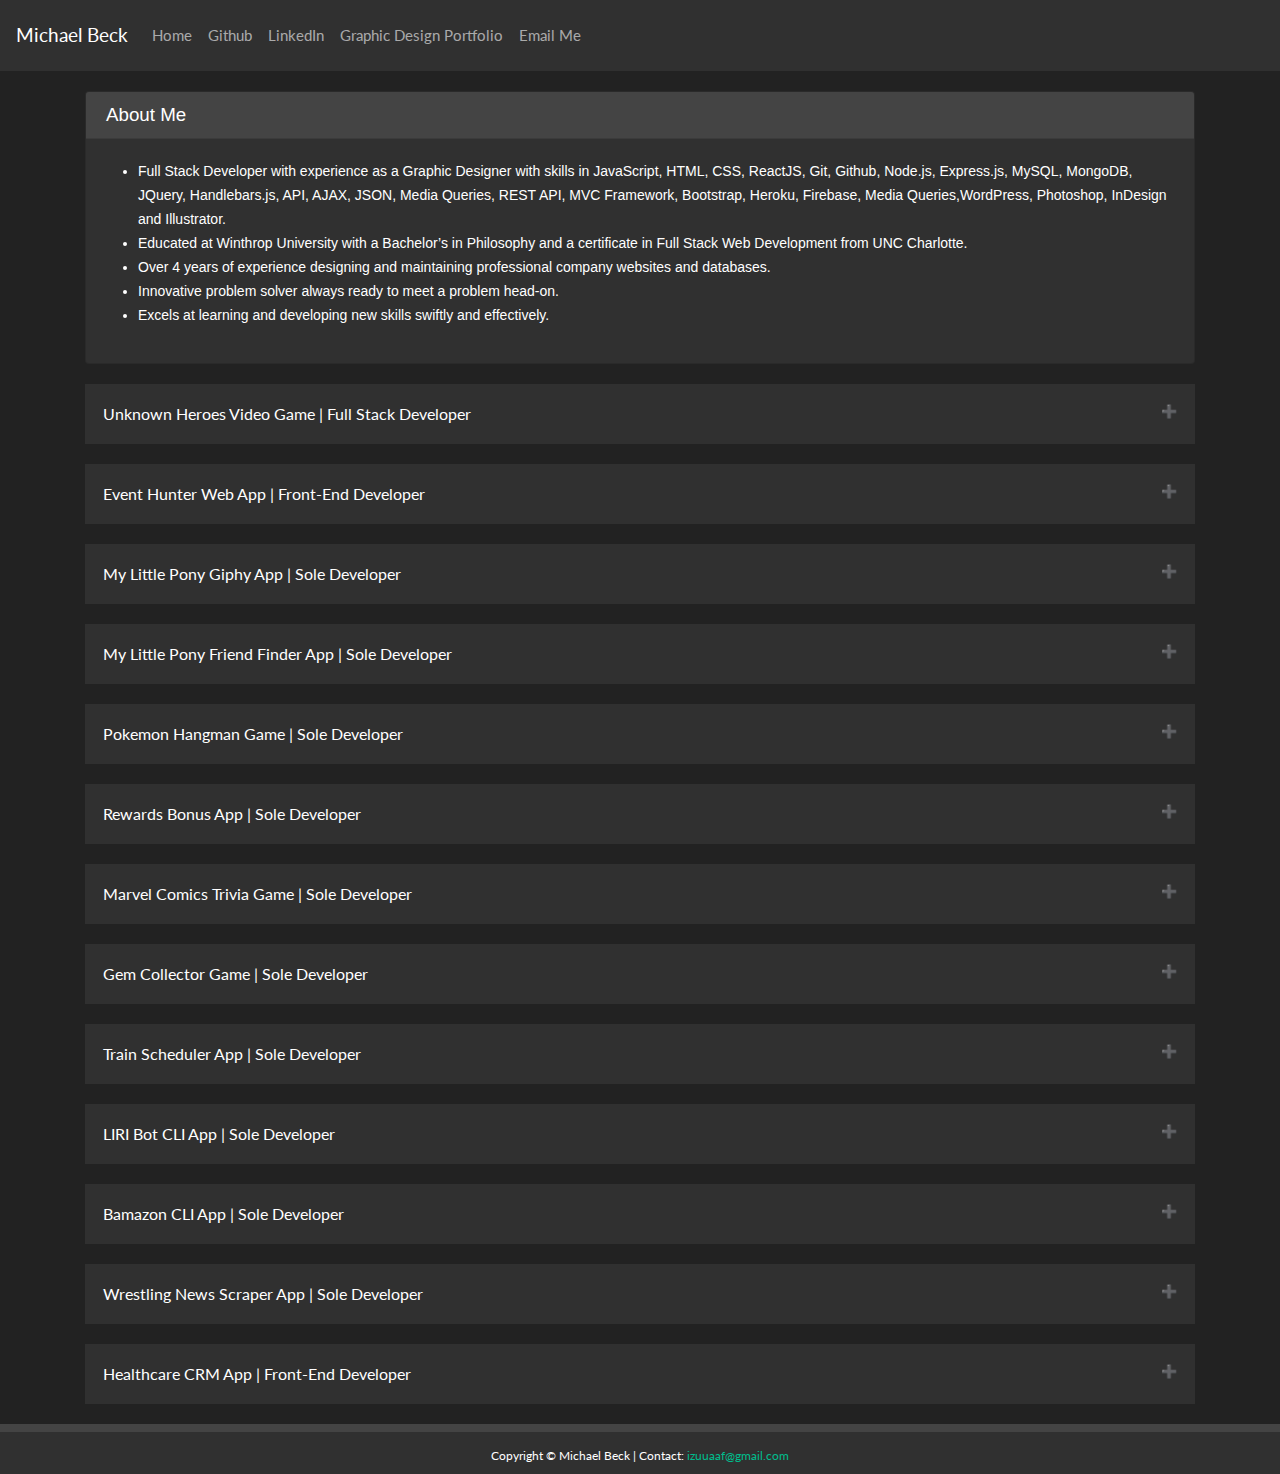
==== index.html @ b2ec30f9 "Fixed a missing div." ====
<!doctype html>
<html lang="en-us">

<head>
    <meta charset="UTF-8">
    <meta name="viewport" content="width=device-width, initial-scale=1.0">
    <title>About | Michael Beck</title>
    <!-- Reset CSS -->
    <link rel="stylesheet" type="text/css" href="assets/css/style.css">
    <!-- Added a link to Bootstrap-->
    <link rel="stylesheet" href="https://maxcdn.bootstrapcdn.com/bootstrap/4.0.0/css/bootstrap.min.css">
    <link rel="stylesheet" type="text/css" href="./assets/css/bootstrap.min.css">
    <script src="https://cdnjs.cloudflare.com/ajax/libs/jquery/3.2.1/jquery.min.js"></script>
</head>

<body>
    <nav class="navbar navbar-expand-lg navbar-dark bg-dark">
        <a class="navbar-brand" href="#">Michael Beck</a>
        <button class="navbar-toggler" type="button" data-toggle="collapse" data-target="#navbarText"
            aria-controls="navbarText" aria-expanded="false" aria-label="Toggle navigation">
            <span class="navbar-toggler-icon"></span>
        </button>
        <div class="collapse navbar-collapse" id="navbarText">
            <ul class="navbar-nav mr-auto">
                <li class="nav-item" style="color: #000000">
                    <a class="nav-link" href="#">Home</a>
                </li>
                <li class="nav-item">
                    <a class="nav-link" href="https://github.com/izuua" target="_blank">Github</a>
                </li>
                <li class="nav-item">
                    <a class="nav-link" href="https://www.linkedin.com/in/michael-beck-8781a6107/"
                        target="_blank">LinkedIn</a>
                </li>
                <li class="nav-item">
                    <a class="nav-link" href="https://izuuaaf.myportfolio.com/" target="_blank">Graphic Design
                        Portfolio</a>
                </li>
                <li class="nav-item">
                    <a class="nav-link" href="mailto:izuuaaf@gmail.com">Email Me</a>
                </li>
            </ul>
        </div>
    </nav>


    <!-- <div id="main-container" class="container"> -->
    <section class="main-section">
        <div class='container'>
            <div class='row'>
                <div class='col-sm'>
                    <div class="card">
                        <h5 class="card-header">About Me</h5>
                        <div class="card-body">
                            <ul>
                                <li>Full Stack Developer with experience as a Graphic Designer with skills in
                                    JavaScript, HTML, CSS, ReactJS, Git, Github, Node.js, Express.js, MySQL, MongoDB,
                                    JQuery, Handlebars.js, API, AJAX, JSON, Media Queries, REST API, MVC Framework,
                                    Bootstrap, Heroku, Firebase, Media Queries,WordPress, Photoshop, InDesign and
                                    Illustrator.
                                </li>
                                <li>Educated at Winthrop University with a Bachelor’s in Philosophy and a certificate in
                                    Full Stack Web Development from UNC Charlotte.
                                </li>
                                <li>Over 4 years of experience designing and maintaining professional company websites
                                    and databases.
                                </li>
                                <li>Innovative problem solver always ready to meet a problem head-on.
                                </li>
                                <li>Excels at learning and developing new skills swiftly and effectively.
                                </li>
                            </ul>
                        </div>
                    </div>
                </div>
            </div>
        </div>
    </section>


    <div class='container'>
        <div class='row'>
            <div class='col-sm'>
                <button type="button" class="collapsible">Unknown Heroes Video Game | Full Stack Developer</button>
                <div class="content">
                    <!-- <a href="https://izuua.github.io/TriviaGame/">
                        <img src="assets/images/abstract-q-c-640-480-8.jpg" alt="Unknown Heroes"></a> -->
                    <p>A fantasy RPG game where users fight monsters using Unknown Heroes in turn-based combat.</p>
                    <ul>
                        <li>GitHub: <a href='https://github.com/izuua/unknown-heroes'
                                target="_blank">https://github.com/izuua/unknown-heroes</a></li>
                        <li>Demo: <a href='https://unknownheroes.herokuapp.com/'
                                target="_blank">https://unknownheroes.herokuapp.com/</a></li>
                        <li>Role: Core responsibilities entailed back-end game logic, sending data from the back-end to
                            the front-end, database management, state management and battle animations.</li>
                        <li> Utilized:
                            <ul>
                                <li>React.js</li>
                                <li>JavaScript</li>
                                <li>HTML</li>
                                <li>CSS</li>
                                <li>Node.js</li>
                                <li>Express.js</li>
                                <li>Passport.js</li>
                                <li>API</li>
                                <li>AJAX</li>
                                <li>MongoDB</li>
                                <li>Heroku</li>
                                <li>REST API</li>
                                <li>MVC Framework</li>
                            </ul>
                        </li>
                    </ul>
                </div>
            </div>
        </div>
    </div>

    <div class='container'>
        <div class='row'>
            <div class='col-sm'>
                <button type="button" class="collapsible">Event Hunter Web App | Front-End Developer</button>
                <div class="content">
                    <p>A user-friendly app designed to search for events using Ticketmaster API. After finding an event,
                        users can purchase tickets.</p>
                    <ul>
                        <li>GitHub: <a href='https://github.com/izuua/Event-Hunter'
                                target="_blank">https://github.com/izuua/Event-Hunter</a></li>
                        <li>Demo: <a href='https://izuua.github.io/Event-Hunter/'
                                target="_blank">https://izuua.github.io/Event-Hunter/</a></li>
                        <li>Core responsibilities entailed JavaScript/jQuery logic and API calls.</li>
                        <li> Utilized:
                            <ul>
                                <li>JavaScript</li>
                                <li>jQuery</li>
                                <li>HTML</li>
                                <li>CSS</li>
                                <li>API</li>
                                <li>AJAX</li>
                                <li>Bootstrap</li>
                                <li>Ticketmaster API</li>
                                <li>Google Maps API</li>
                            </ul>
                        </li>
                    </ul>
                </div>
            </div>
        </div>
    </div>

    <div class='container'>
        <div class='row'>
            <div class='col-sm'>
                <button type="button" class="collapsible">My Little Pony Giphy App | Sole
                    Developer</button>
                <div class="content">
                    <p>A cute app that displays MLP gifs from the Giphy API.</p>
                    <ul>
                        <li>GitHub: <a href='https://github.com/izuua/giphy-app'
                                target="_blank">https://github.com/izuua/giphy-app</a></li>
                        <li>Demo: <a href='https://izuua.github.io/giphy-app/'
                                target="_blank">https://izuua.github.io/giphy-app/</a></li>
                        <li>Core responsibilities entailed creating a friendly app to grab My Little Pony gifs from the
                            Giphy API.</li>
                        <li> Utilized:
                            <ul>
                                <li>JavaScript</li>
                                <li>jQuery</li>
                                <li>HTML</li>
                                <li>CSS</li>
                                <li>API</li>
                                <li>AJAX</li>
                                <li>Bootstrap</li>
                                <li>Giphy API</li>
                            </ul>
                        </li>
                    </ul>
                </div>
            </div>
        </div>
    </div>

    <div class='container'>
        <div class='row'>
            <div class='col-sm'>
                <button type="button" class="collapsible">My Little Pony Friend Finder App | Sole
                    Developer</button>
                <div class="content">
                    <p>A cute web app that finds your best pony friend!</p>
                    <ul>
                        <li>GitHub: <a href='https://github.com/izuua/friend-finder'
                                target="_blank">https://github.com/izuua/friend-finder</a></li>
                        <li>Demo: <a href='https://powerful-everglades-79548.herokuapp.com/'
                                target="_blank">https://powerful-everglades-79548.herokuapp.com/</a></li>
                        <li>Core responsibilities entailed creating a friendly app that asks the user 10 questions and
                            then matches them to the pony which closest matches their personality.</li>
                        <li> Utilized:
                            <ul>
                                <li>JavaScript</li>
                                <li>jQuery</li>
                                <li>HTML</li>
                                <li>CSS</li>
                                <li>API</li>
                                <li>AJAX</li>
                                <li>Bootstrap</li>
                                <li>Node.js</li>
                                <li>Express.js</li>
                                <li>Heroku</li>
                                <li>REST API</li>
                            </ul>
                        </li>
                    </ul>
                </div>
            </div>
        </div>
    </div>

    <div class='container'>
        <div class='row'>
            <div class='col-sm'>
                <button type="button" class="collapsible">Pokemon Hangman Game | Sole Developer</button>
                <div class="content">
                    <p>A Pokemon guessing game with the first 151 pokemon.</p>
                    <ul>
                        <li>GitHub: <a href='https://github.com/izuua/Word-Guess-Game'
                                target="_blank">https://github.com/izuua/Word-Guess-Game</a></li>
                        <li>Demo: <a href='https://izuua.github.io/Word-Guess-Game/'
                                target="_blank">https://izuua.github.io/Word-Guess-Game/</a></li>
                        <li>Core responsibilities entailed creating a game where players type a letter and then the game
                            checks this letter against the current Pokemon.</li>
                        <li> Utilized:
                            <ul>
                                <li>JavaScript</li>
                                <li>HTML</li>
                                <li>CSS</li>
                            </ul>
                        </li>
                    </ul>
                </div>
            </div>
        </div>
    </div>

    <div class='container'>
        <div class='row'>
            <div class='col-sm'>
                <button type="button" class="collapsible">Rewards Bonus App | Sole Developer</button>
                <div class="content">
                    <p>An app that keeps track of rewards for customers based on the amount of money spent on a
                        transaction.</p>
                    <ul>
                        <li>GitHub: <a href='https://github.com/izuua/rewards-solution'
                                target="_blank">https://github.com/izuua/rewards-solution</a></li>
                        <li>Demo: <a href='https://izuua.github.io/rewards-solution/'
                                target="_blank">https://izuua.github.io/rewards-solution/</a></li>
                        <li>Core responsibilities entailed reading a JSON file and calculating reward points based on
                            transactional amounts.</li>
                        <li> Utilized:
                            <ul>
                                <li>JavaScript</li>
                                <li>React</li>
                                <li>HTML</li>
                                <li>CSS</li>
                                <li>JSON</li>
                            </ul>
                        </li>
                    </ul>
                </div>
            </div>
        </div>
    </div>

    <div class='container'>
        <div class='row'>
            <div class='col-sm'>
                <button type="button" class="collapsible">Marvel Comics Trivia Game | Sole Developer</button>
                <div class="content">
                    <p>A trivia game where the user selects the correct answer from a list of possible answers and then
                        the app shows the results of the quiz.</p>
                    <ul>
                        <li>GitHub: <a href='https://github.com/izuua/TriviaGame'
                                target="_blank">https://github.com/izuua/TriviaGame</a></li>
                        <li>Demo: <a href='https://izuua.github.io/TriviaGame/'
                                target="_blank">https://izuua.github.io/TriviaGame/</a></li>
                        <li>Core responsibilities entailed creating a time based quiz where you have 10 seconds to
                            choose a correct answer.</li>
                        <li> Utilized:
                            <ul>
                                <li>JavaScript</li>
                                <li>jQuery</li>
                                <li>HTML</li>
                                <li>CSS</li>
                                <li>Bootstrap</li>
                            </ul>
                        </li>
                    </ul>
                </div>
            </div>
        </div>
    </div>

    <div class='container'>
        <div class='row'>
            <div class='col-sm'>
                <button type="button" class="collapsible">Gem Collector Game | Sole Developer</button>
                <div class="content">
                    <p>A gem collecting game where you have to collect a certain amount of points.</p>
                    <ul>
                        <li>GitHub: <a href='https://github.com/izuua/Unit-4-Game'
                                target="_blank">https://github.com/izuua/Unit-4-Game</a></li>
                        <li>Demo: <a href='https://izuua.github.io/Unit-4-Game/'
                                target="_blank">https://izuua.github.io/Unit-4-Game/</a></li>
                        <li>Core responsibilities entailed creating a game that kept track of the user's score and
                            matched it against the target score.</li>
                        <li> Utilized:
                            <ul>
                                <li>JavaScript</li>
                                <li>jQuery</li>
                                <li>HTML</li>
                                <li>CSS</li>
                                <li>Bootstrap</li>
                            </ul>
                        </li>
                    </ul>
                </div>
            </div>
        </div>
    </div>

    <div class='container'>
        <div class='row'>
            <div class='col-sm'>
                <button type="button" class="collapsible">Train Scheduler App | Sole Developer</button>
                <div class="content">
                    <p>An app that displays train schedules.</p>
                    <ul>
                        <li>GitHub: <a href='https://github.com/izuua/Train-Scheduler'
                                target="_blank">https://github.com/izuua/Train-Scheduler</a></li>
                        <li>Demo: <a href='https://izuua.github.io/Train-Scheduler/'
                                target="_blank">https://izuua.github.io/Train-Scheduler/</a></li>
                        <li>Core responsibilities entailed creating an app that displays a train schedule and allows
                            users to add trains to the database.</li>
                        <li> Utilized:
                            <ul>
                                <li>JavaScript</li>
                                <li>jQuery</li>
                                <li>HTML</li>
                                <li>CSS</li>
                                <li>Bootstrap</li>
                                <li>Firebase</li>
                                <li>Moment.js</li>
                            </ul>
                        </li>
                    </ul>
                </div>
            </div>
        </div>
    </div>

    <div class='container'>
        <div class='row'>
            <div class='col-sm'>
                <button type="button" class="collapsible">LIRI Bot CLI App | Sole Developer</button>
                <div class="content">
                    <p>A CLI app to search Spotify for songs, Bands in Town for concerts and OMDB for movies.</p>
                    <ul>
                        <li>GitHub: <a href='https://github.com/izuua/LIRI-bot'
                                target="_blank">https://github.com/izuua/LIRI-bot</a></li>
                        <li>Core responsibilities entailed creating a back-end CLI app that allows users to input a
                            song, band or movie and then search the correct API and give back information.</li>
                        <li> Utilized:
                            <ul>
                                <li>JavaScript</li>
                                <li>Node.js</li>
                                <li>API</li>
                                <li>Axios</li>
                                <li>Spotify API</li>
                                <li>Bands in Town API</li>
                                <li>OMDB Api</li>
                            </ul>
                        </li>
                    </ul>
                </div>
            </div>
        </div>
    </div>

    <div class='container'>
        <div class='row'>
            <div class='col-sm'>
                <button type="button" class="collapsible">Bamazon CLI App | Sole Developer</button>
                <div class="content">
                    <p>An Amazon-like storefront CLI app.</p>
                    <ul>
                        <li>GitHub: <a href='https://github.com/izuua/bamazon'
                                target="_blank">https://github.com/izuua/bamazon</a></li>
                        <li>Core responsibilities entailed creating a back-end CLI app that takes in orders from
                            customers and depletes stock from the database.</li>
                        <li> Utilized:
                            <ul>
                                <li>JavaScript</li>
                                <li>Node.js</li>
                                <li>MySQL</li>
                            </ul>
                        </li>
                    </ul>
                </div>
            </div>
        </div>
    </div>

    <div class='container'>
        <div class='row'>
            <div class='col-sm'>
                <button type="button" class="collapsible">Wrestling News Scraper App | Sole Developer</button>
                <div class="content">
                    <p>A scraper app designed to scrape wrestling news stories from <a href='https://lordsofpain.net'
                            target="_blank">Lords of Pain.</a></p>
                    <ul>
                        <li>GitHub: <a href='https://github.com/izuua/Wrestling-News-Scraper'
                                target="_blank">https://github.com/izuua/Wrestling-News-Scraper</a></li>
                        <li>Demo: <a href='https://fathomless-cove-27866.herokuapp.com/'
                                target="_blank">https://fathomless-cove-27866.herokuapp.com/</a></li>
                        <li>Core responsibilities entailed creating a app that scraped news stories and stores them in a
                            Mongo database.</li>
                        <li> Utilized:
                            <ul>
                                <li>JavaScript</li>
                                <li>jQuery</li>
                                <li>HTML</li>
                                <li>CSS</li>
                                <li>API</li>
                                <li>Axios</li>
                                <li>Bootstrap</li>
                                <li>Node.js</li>
                                <li>Express.js</li>
                                <li>MongoDB</li>
                                <li>Mongoose</li>
                                <li>MVC Framework</li>
                            </ul>
                        </li>
                    </ul>
                </div>
            </div>
        </div>
    </div>

    <div class='container'>
        <div class='row'>
            <div class='col-sm'>
                <button type="button" class="collapsible">Healthcare CRM App | Front-End Developer</button>
                <div class="content">
                    <p>A CRM app for use by a doctor's office.</p>
                    <ul>
                        <li>GitHub: <a href='https://github.com/izuua/project_2'
                                target="_blank">https://github.com/izuua/project_2</a></li>
                        <li>Demo: <a href='https://arcane-anchorage-76654.herokuapp.com/'
                                target="_blank">https://arcane-anchorage-76654.herokuapp.com/</a></li>
                        <li>Core responsibilities entailed front-end JavaScript and API calls.</li>
                        <li> Utilized:
                            <ul>
                                <li>JavaScript</li>
                                <li>HTML</li>
                                <li>CSS</li>
                                <li>API</li>
                                <li>AJAX</li>
                                <li>Bootstrap</li>
                                <li>Handlebars.js</li>
                                <li>Node.js</li>
                                <li>Express.js</li>
                                <li>MySQL</li>
                                <li>Sequelize</li>
                                <li>Heroku</li>
                                <li>REST API</li>
                                <li>MVC Framework</li>
                            </ul>
                        </li>
                    </ul>
                </div>
            </div>
        </div>
    </div>

    <footer>
        <div class="container">
            <div class='row'>
                <div class='col-sm'>
                    Copyright &copy; Michael Beck | Contact: <a href='mailto:izuuaaf@gmail.com'>izuuaaf@gmail.com</a>
                </div>
            </div>
        </div>
    </footer>

    <script src="https://maxcdn.bootstrapcdn.com/bootstrap/4.0.0/js/bootstrap.min.js"></script>
    <script src="./assets/javascript/logic.js"></script>


</body>
---- assets/css/style.css ----
body {
  font-family: Arial, "Helvetica Neue", Helvetica, sans-serif;
  font-size: 18px;
  line-height: 34px;
}

section {
  margin-top: 20px;
  font-family: Arial, "Helvetica Neue", Helvetica, sans-serif;
  font-size: 14px;
  line-height: 24px;
}

.card-title {
  font-size: 20px
}

.collapsible {
    margin-top: 20px;
    background-color: #303030;
    color: #FFFFFF;
    cursor: pointer;
    padding: 18px;
    width: 100%;
    border: none;
    text-align: left;
    outline: none;
    font-size: 16px;
    /* font-size: 5vw; */
}

.active, .collapsible:hover {
    background-color:	#444;
}
  

.content {
    background-color: #303030;
    color: #FFFFFF;
    padding: 0 18px;
    display: none;
    overflow: hidden;
    padding-top: 5px;
}

footer {
    margin-top: 20px;
    padding: 15px 0;
    clear: both;
    font-size: 12px;
    color: #FFFFFF;
    text-align: center;
    background: #303030;
    border-top: 8px solid #444;
    height: 50px;
}

.collapsible:after {
    content: '\02795';
    font-size: 13px;
    color: white;
    float: right;
    margin-left: 5px;
}
  
.active:after {
    content: "\2796"; 
}

img {
    width: 400px;
    display: block;
    margin: 10px;
    margin-left: auto;
    margin-right: auto;
    /* float: left; */
    /* padding: 30px; */
}

ul {
  padding-left: 2.5vw;
  /* padding-left: 5%; */
}
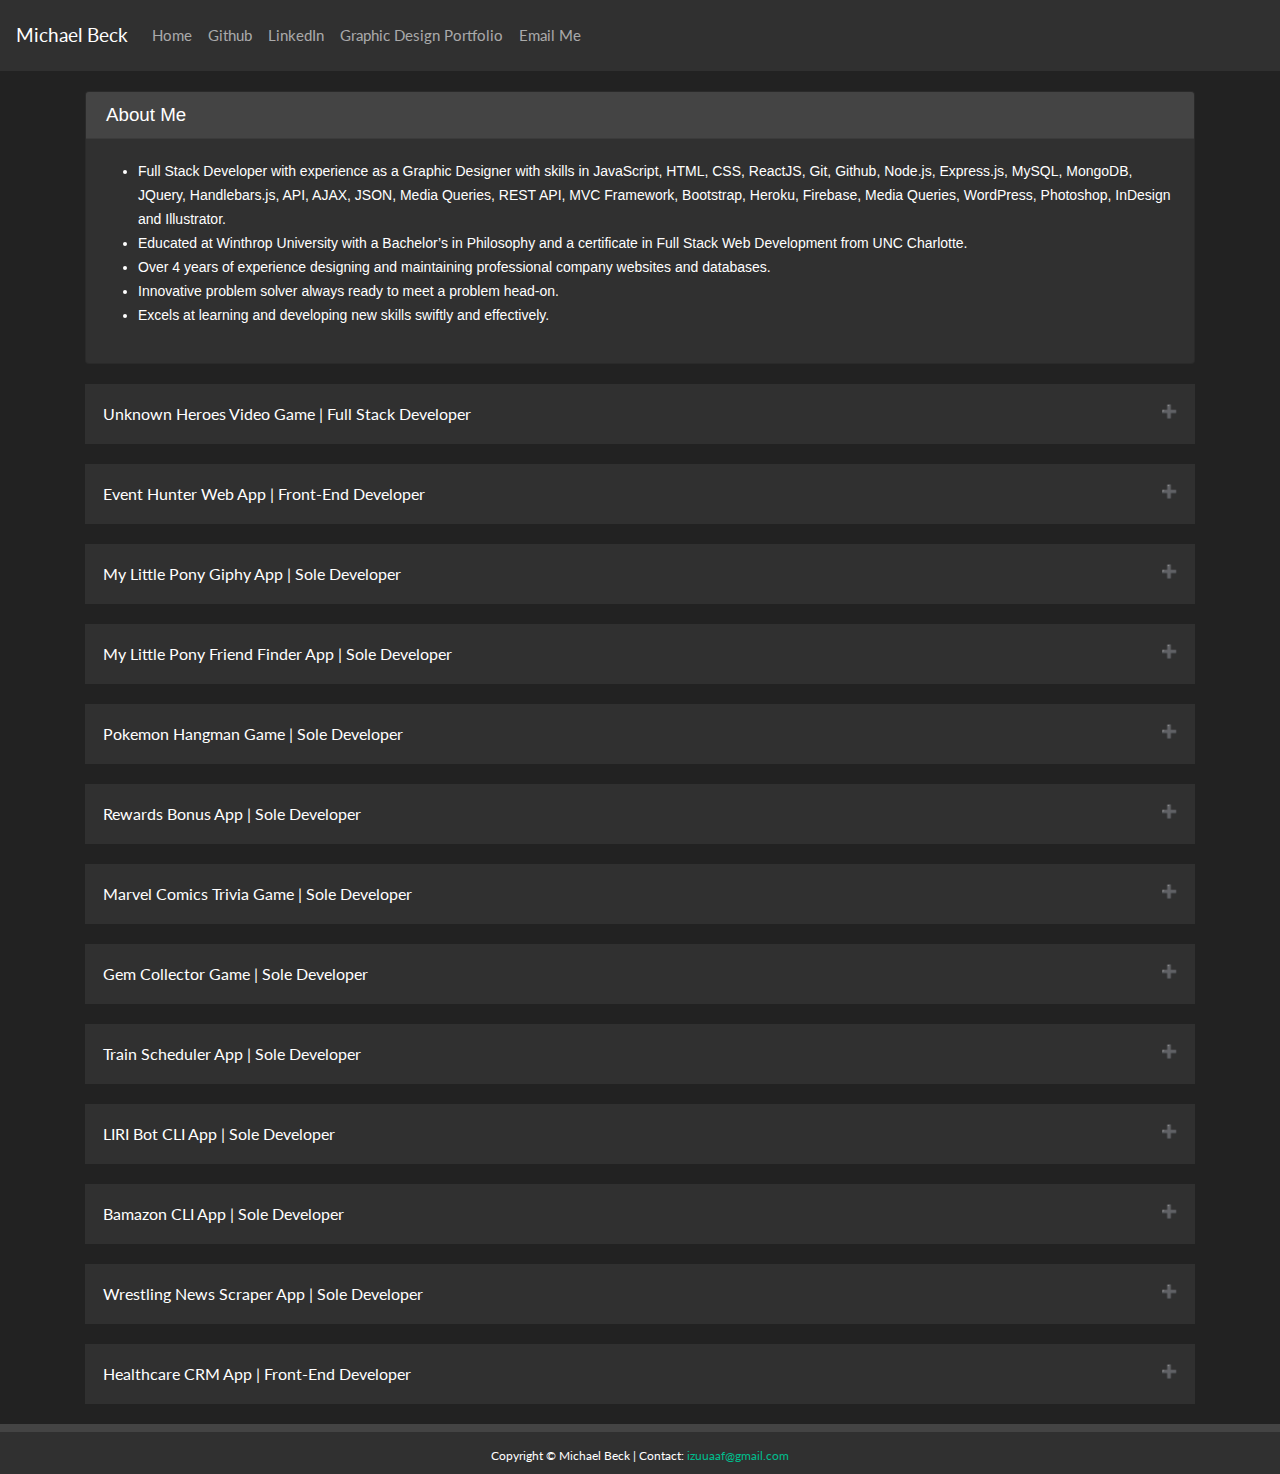
==== commit bb3733eb: "Fixed a typo in my bio." ====
--- a/index.html
+++ b/index.html
@@ -56,7 +56,7 @@
                                 <li>Full Stack Developer with experience as a Graphic Designer with skills in
                                     JavaScript, HTML, CSS, ReactJS, Git, Github, Node.js, Express.js, MySQL, MongoDB,
                                     JQuery, Handlebars.js, API, AJAX, JSON, Media Queries, REST API, MVC Framework,
-                                    Bootstrap, Heroku, Firebase, Media Queries,WordPress, Photoshop, InDesign and
+                                    Bootstrap, Heroku, Firebase, Media Queries, WordPress, Photoshop, InDesign and
                                     Illustrator.
                                 </li>
                                 <li>Educated at Winthrop University with a Bachelor’s in Philosophy and a certificate in
@@ -76,6 +76,7 @@
             </div>
         </div>
     </section>
+    <!-- </div> -->
 
 
     <div class='container'>
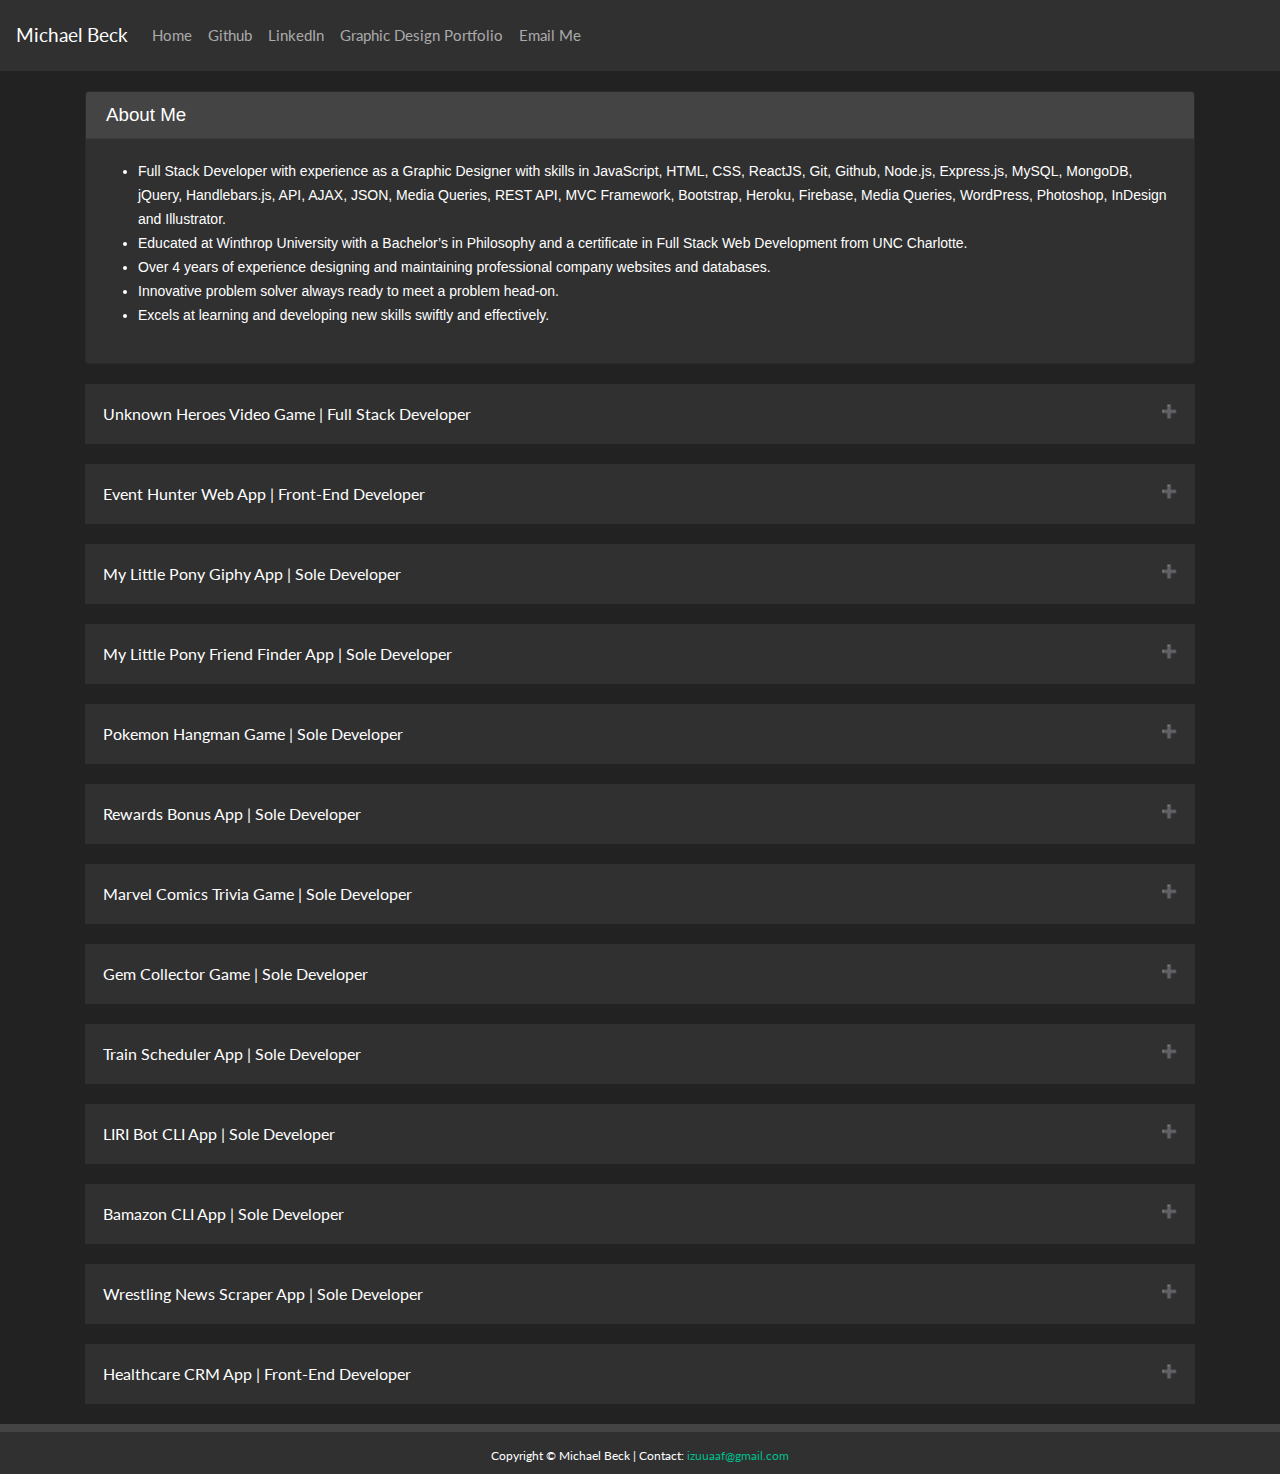
==== commit 280d6981: "Fixed a typo with my bio." ====
--- a/index.html
+++ b/index.html
@@ -55,7 +55,7 @@
                             <ul>
                                 <li>Full Stack Developer with experience as a Graphic Designer with skills in
                                     JavaScript, HTML, CSS, ReactJS, Git, Github, Node.js, Express.js, MySQL, MongoDB,
-                                    JQuery, Handlebars.js, API, AJAX, JSON, Media Queries, REST API, MVC Framework,
+                                    jQuery, Handlebars.js, API, AJAX, JSON, Media Queries, REST API, MVC Framework,
                                     Bootstrap, Heroku, Firebase, Media Queries, WordPress, Photoshop, InDesign and
                                     Illustrator.
                                 </li>
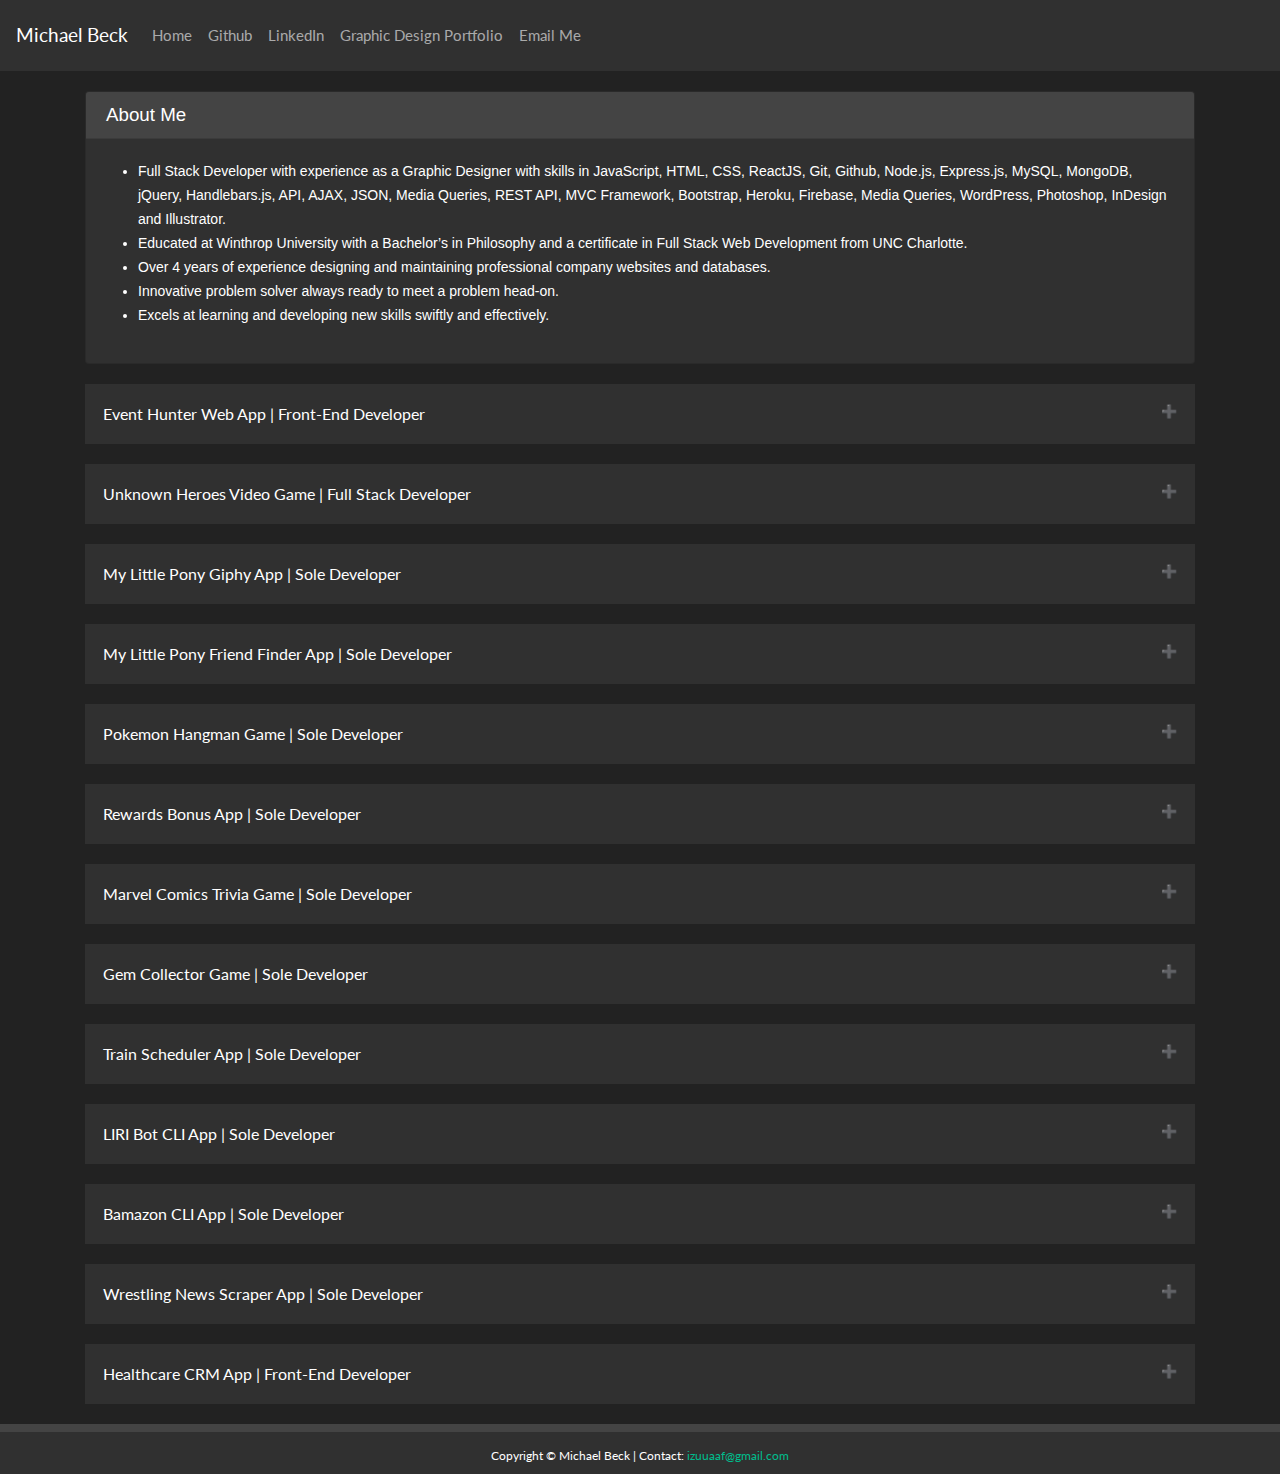
==== commit 73b4f3fd: "Changed the order of my projects." ====
--- a/index.html
+++ b/index.html
@@ -78,6 +78,37 @@
     </section>
     <!-- </div> -->
 
+    <div class='container'>
+        <div class='row'>
+            <div class='col-sm'>
+                <button type="button" class="collapsible">Event Hunter Web App | Front-End Developer</button>
+                <div class="content">
+                    <p>A user-friendly app designed to search for events using Ticketmaster API. After finding an event,
+                        users can purchase tickets.</p>
+                    <ul>
+                        <li>GitHub: <a href='https://github.com/izuua/Event-Hunter'
+                                target="_blank">https://github.com/izuua/Event-Hunter</a></li>
+                        <li>Demo: <a href='https://izuua.github.io/Event-Hunter/'
+                                target="_blank">https://izuua.github.io/Event-Hunter/</a></li>
+                        <li>Core responsibilities entailed JavaScript/jQuery logic and API calls.</li>
+                        <li> Utilized:
+                            <ul>
+                                <li>JavaScript</li>
+                                <li>jQuery</li>
+                                <li>HTML</li>
+                                <li>CSS</li>
+                                <li>API</li>
+                                <li>AJAX</li>
+                                <li>Bootstrap</li>
+                                <li>Ticketmaster API</li>
+                                <li>Google Maps API</li>
+                            </ul>
+                        </li>
+                    </ul>
+                </div>
+            </div>
+        </div>
+    </div>
 
     <div class='container'>
         <div class='row'>
@@ -120,38 +151,6 @@
     <div class='container'>
         <div class='row'>
             <div class='col-sm'>
-                <button type="button" class="collapsible">Event Hunter Web App | Front-End Developer</button>
-                <div class="content">
-                    <p>A user-friendly app designed to search for events using Ticketmaster API. After finding an event,
-                        users can purchase tickets.</p>
-                    <ul>
-                        <li>GitHub: <a href='https://github.com/izuua/Event-Hunter'
-                                target="_blank">https://github.com/izuua/Event-Hunter</a></li>
-                        <li>Demo: <a href='https://izuua.github.io/Event-Hunter/'
-                                target="_blank">https://izuua.github.io/Event-Hunter/</a></li>
-                        <li>Core responsibilities entailed JavaScript/jQuery logic and API calls.</li>
-                        <li> Utilized:
-                            <ul>
-                                <li>JavaScript</li>
-                                <li>jQuery</li>
-                                <li>HTML</li>
-                                <li>CSS</li>
-                                <li>API</li>
-                                <li>AJAX</li>
-                                <li>Bootstrap</li>
-                                <li>Ticketmaster API</li>
-                                <li>Google Maps API</li>
-                            </ul>
-                        </li>
-                    </ul>
-                </div>
-            </div>
-        </div>
-    </div>
-
-    <div class='container'>
-        <div class='row'>
-            <div class='col-sm'>
                 <button type="button" class="collapsible">My Little Pony Giphy App | Sole
                     Developer</button>
                 <div class="content">
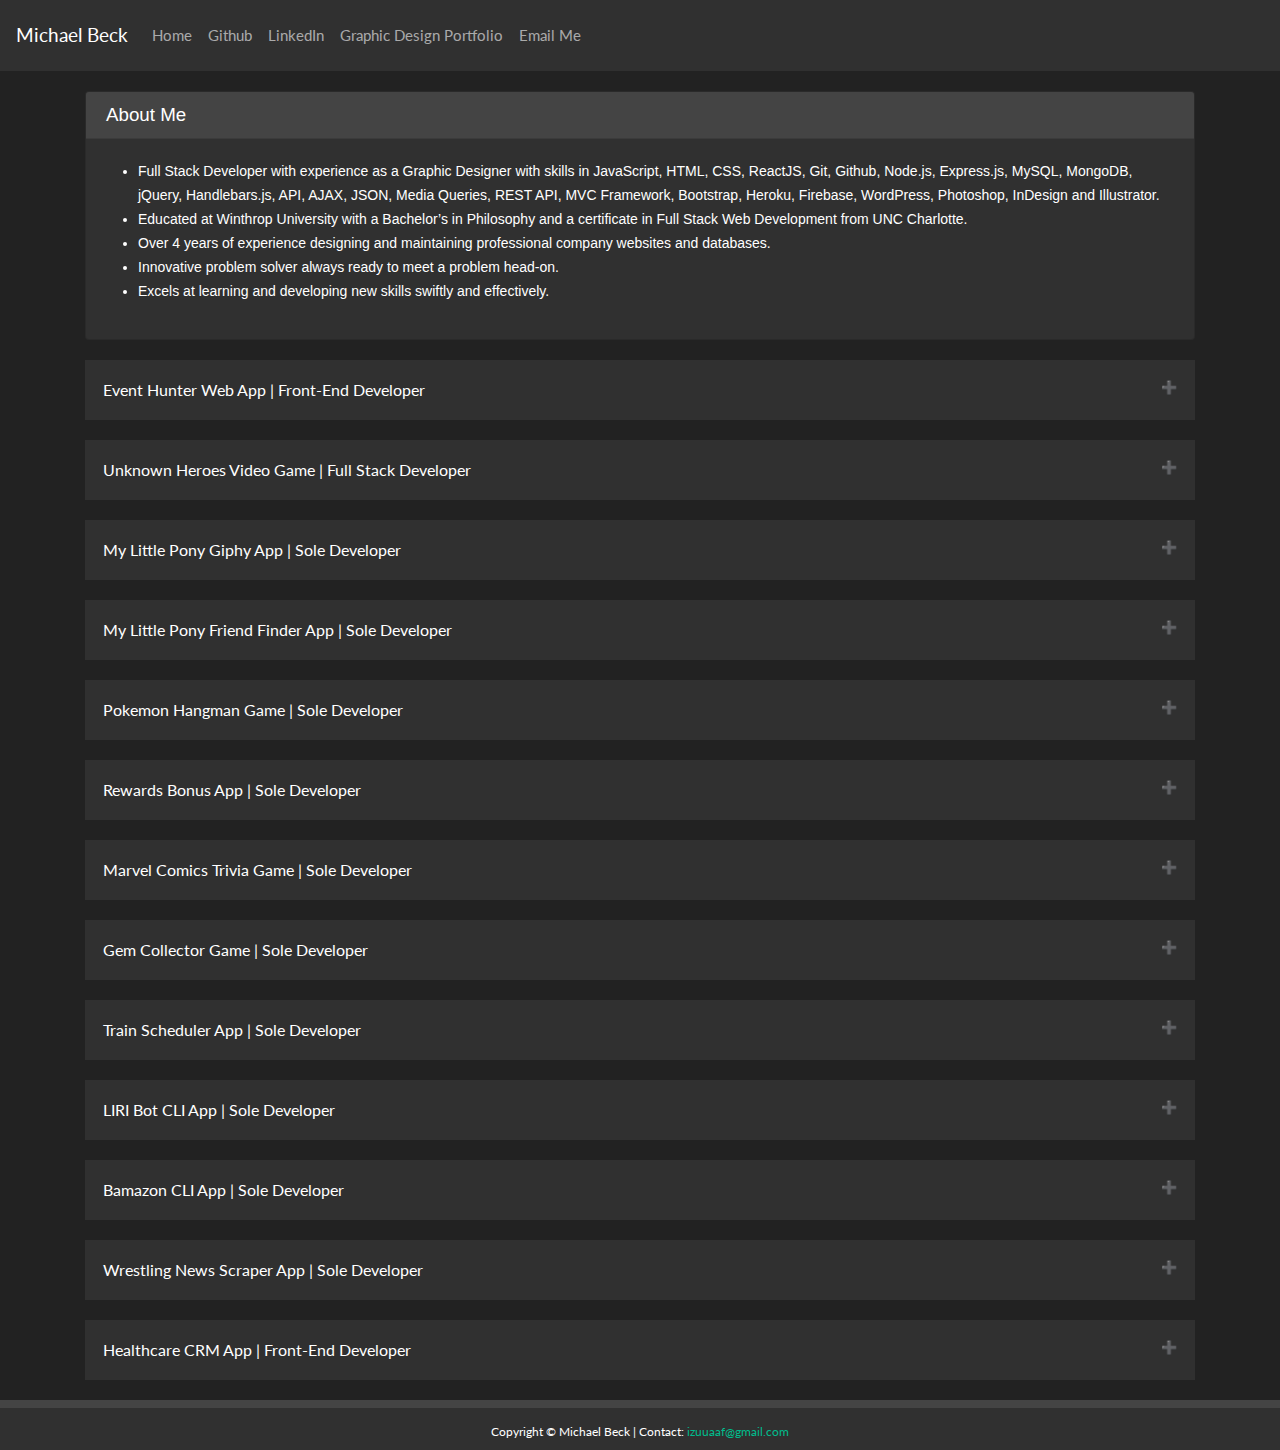
==== commit fa200861: "Fixed a typo in my skills." ====
--- a/index.html
+++ b/index.html
@@ -56,7 +56,7 @@
                                 <li>Full Stack Developer with experience as a Graphic Designer with skills in
                                     JavaScript, HTML, CSS, ReactJS, Git, Github, Node.js, Express.js, MySQL, MongoDB,
                                     jQuery, Handlebars.js, API, AJAX, JSON, Media Queries, REST API, MVC Framework,
-                                    Bootstrap, Heroku, Firebase, Media Queries, WordPress, Photoshop, InDesign and
+                                    Bootstrap, Heroku, Firebase, WordPress, Photoshop, InDesign and
                                     Illustrator.
                                 </li>
                                 <li>Educated at Winthrop University with a Bachelor’s in Philosophy and a certificate in
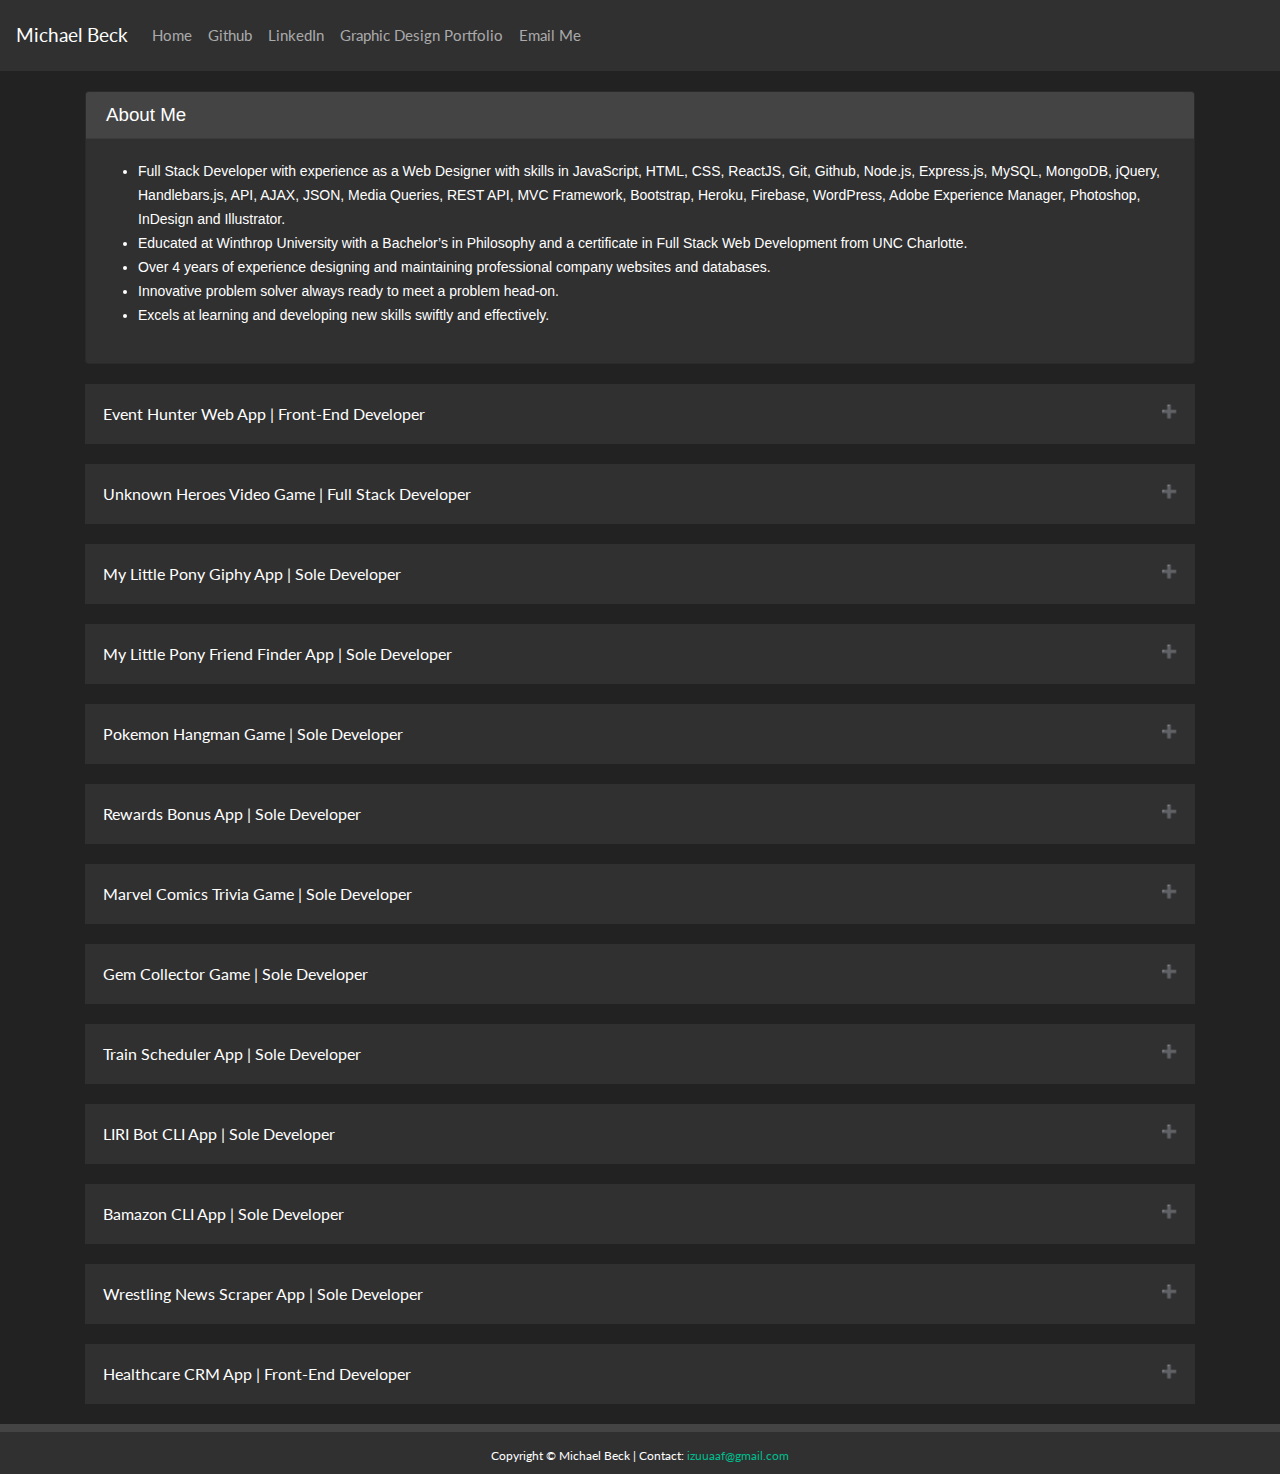
==== commit d6a31528: "Updated my summary to add Adobe Experience Manager." ====
--- a/index.html
+++ b/index.html
@@ -29,7 +29,7 @@
                     <a class="nav-link" href="https://github.com/izuua" target="_blank">Github</a>
                 </li>
                 <li class="nav-item">
-                    <a class="nav-link" href="https://www.linkedin.com/in/michael-beck-8781a6107/"
+                    <a class="nav-link" href="https://www.linkedin.com/in/izuua/"
                         target="_blank">LinkedIn</a>
                 </li>
                 <li class="nav-item">
@@ -43,7 +43,6 @@
         </div>
     </nav>
 
-
     <!-- <div id="main-container" class="container"> -->
     <section class="main-section">
         <div class='container'>
@@ -53,10 +52,10 @@
                         <h5 class="card-header">About Me</h5>
                         <div class="card-body">
                             <ul>
-                                <li>Full Stack Developer with experience as a Graphic Designer with skills in
+                                <li>Full Stack Developer with experience as a Web Designer with skills in
                                     JavaScript, HTML, CSS, ReactJS, Git, Github, Node.js, Express.js, MySQL, MongoDB,
                                     jQuery, Handlebars.js, API, AJAX, JSON, Media Queries, REST API, MVC Framework,
-                                    Bootstrap, Heroku, Firebase, WordPress, Photoshop, InDesign and
+                                    Bootstrap, Heroku, Firebase, WordPress, Adobe Experience Manager, Photoshop, InDesign and
                                     Illustrator.
                                 </li>
                                 <li>Educated at Winthrop University with a Bachelor’s in Philosophy and a certificate in
